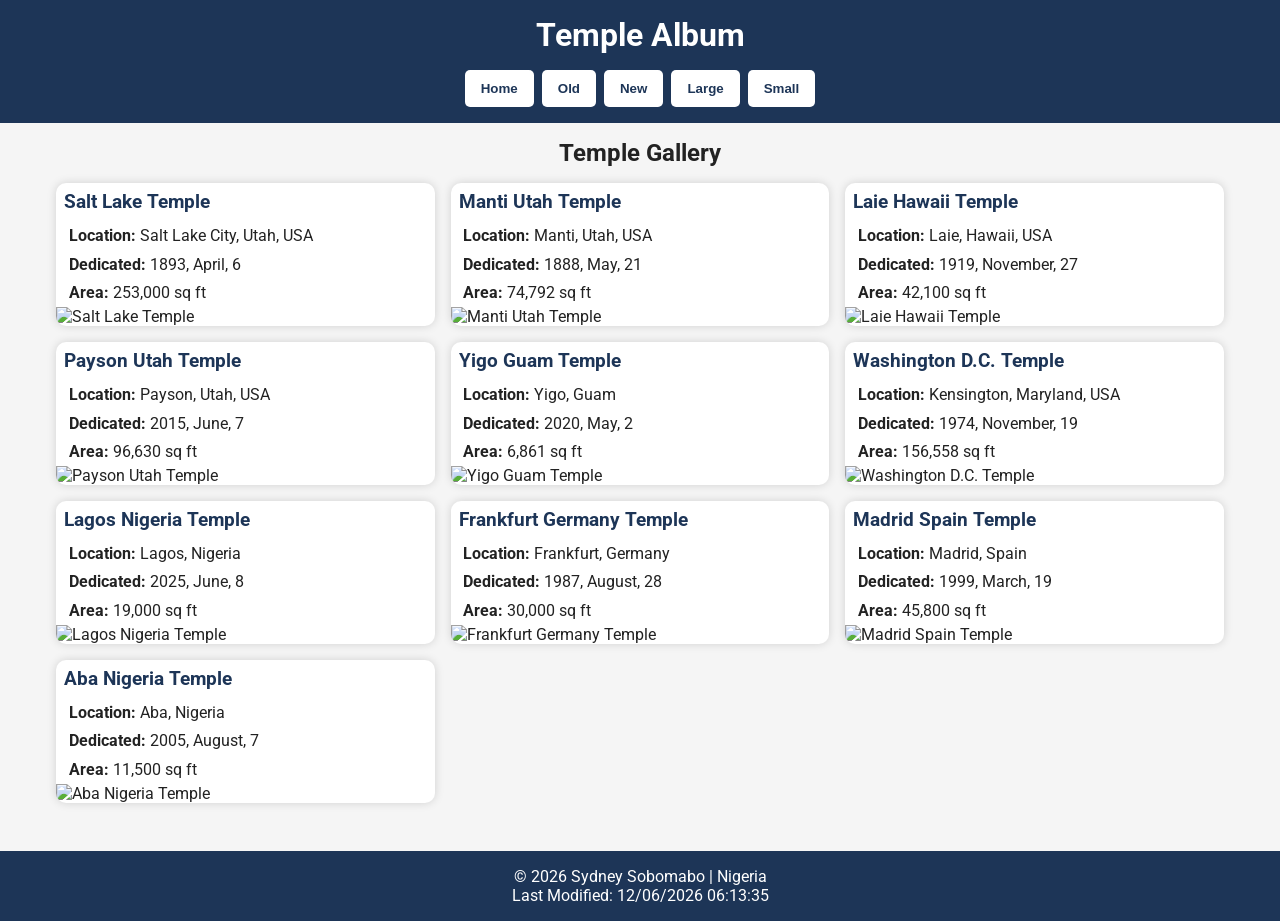
==== filtered-temples.html @ 1bfa8f0e "Complete W04 filtered temple album assignment" ====
<!DOCTYPE html>
<html lang="en-US">
<head>
    <meta charset="UTF-8">
    <meta name="viewport" content="width=device-width, initial-scale=1.0">
    <meta name="description" content="Filtered Temple Album displaying temple information with dynamic filtering and responsive design.">
    <meta name="author" content="Sydney Sobomabo">

    <title>Temple Album - Filtered Temples</title>

    <link rel="preconnect" href="https://fonts.googleapis.com">
    <link rel="preconnect" href="https://fonts.gstatic.com" crossorigin>
    <link href="https://fonts.googleapis.com/css2?family=Roboto:wght@400;700&display=swap" rel="stylesheet">

    <link rel="stylesheet" href="styles/filtered-temples.css">

    <script src="scripts/filtered-temples.js" defer></script>
</head>
<body>

<header>
    <h1>Temple Album</h1>

    <nav>
        <button id="home">Home</button>
        <button id="old">Old</button>
        <button id="new">New</button>
        <button id="large">Large</button>
        <button id="small">Small</button>
    </nav>
</header>

<main>
    <h2>Temple Gallery</h2>

    <div class="gallery"></div>
</main>

<footer>
    <p>&copy; <span id="currentyear"></span> Sydney Sobomabo | Nigeria</p>
    <p id="lastModified"></p>
</footer>

</body>
</html>
---- styles/filtered-temples.css ----
* {
    margin: 0;
    padding: 0;
    box-sizing: border-box;
}

body {
    font-family: 'Roboto', sans-serif;
    background-color: #f5f5f5;
    color: #222;
}

header {
    background-color: #1d3557;
    color: white;
    text-align: center;
    padding: 1rem;
}

nav {
    display: flex;
    justify-content: center;
    flex-wrap: wrap;
    gap: .5rem;
    margin-top: 1rem;
}

nav button {
    padding: .7rem 1rem;
    border: none;
    cursor: pointer;
    background-color: white;
    color: #1d3557;
    font-weight: bold;
    border-radius: 5px;
}

nav button:hover {
    background-color: #457b9d;
    color: white;
}

main {
    max-width: 1200px;
    margin: 0 auto;
    padding: 1rem;
}

main h2 {
    text-align: center;
    margin-bottom: 1rem;
}

.gallery {
    display: grid;
    grid-template-columns: 1fr;
    gap: 1rem;
}

section {
    background: white;
    border-radius: 10px;
    overflow: hidden;
    box-shadow: 0 0 10px rgba(0,0,0,.15);
}

section img {
    width: 100%;
    height: 250px;
    object-fit: cover;
}

section h3 {
    padding: .5rem;
    color: #1d3557;
}

section p {
    padding: .3rem .8rem;
}

footer {
    text-align: center;
    background-color: #1d3557;
    color: white;
    padding: 1rem;
    margin-top: 2rem;
}

@media (min-width: 768px) {

    .gallery {
        grid-template-columns: repeat(auto-fit, minmax(300px, 1fr));
    }

}
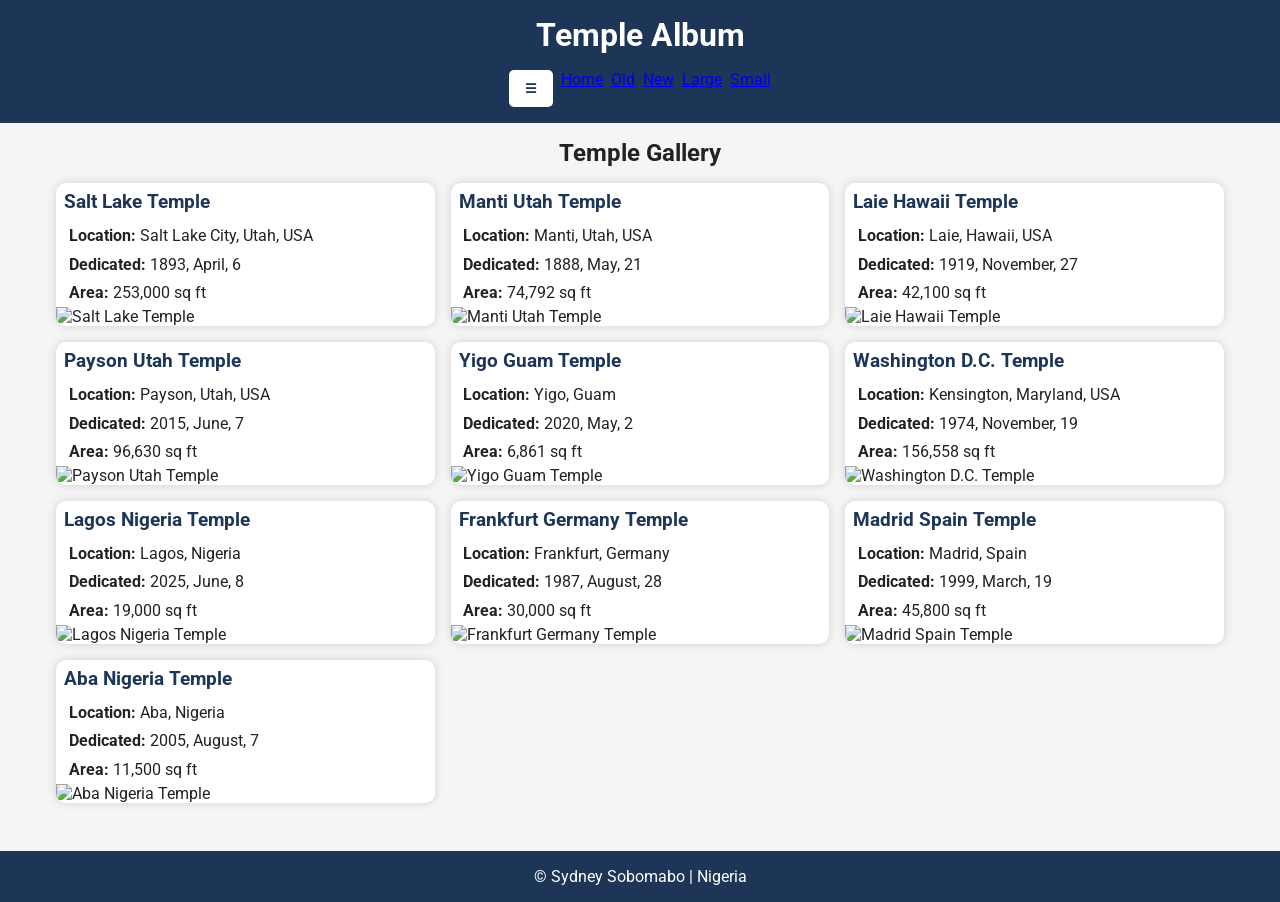
==== commit 426063af: "push and commit" ====
--- a/filtered-temples.html
+++ b/filtered-temples.html
@@ -21,13 +21,15 @@
 <header>
     <h1>Temple Album</h1>
 
-    <nav>
-        <button id="home">Home</button>
-        <button id="old">Old</button>
-        <button id="new">New</button>
-        <button id="large">Large</button>
-        <button id="small">Small</button>
-    </nav>
+   <nav>
+  <button id="menu">☰</button>
+
+  <a href="#" data-filter="home">Home</a>
+  <a href="#" data-filter="old">Old</a>
+  <a href="#" data-filter="new">New</a>
+  <a href="#" data-filter="large">Large</a>
+  <a href="#" data-filter="small">Small</a>
+</nav>
 </header>
 
 <main>
